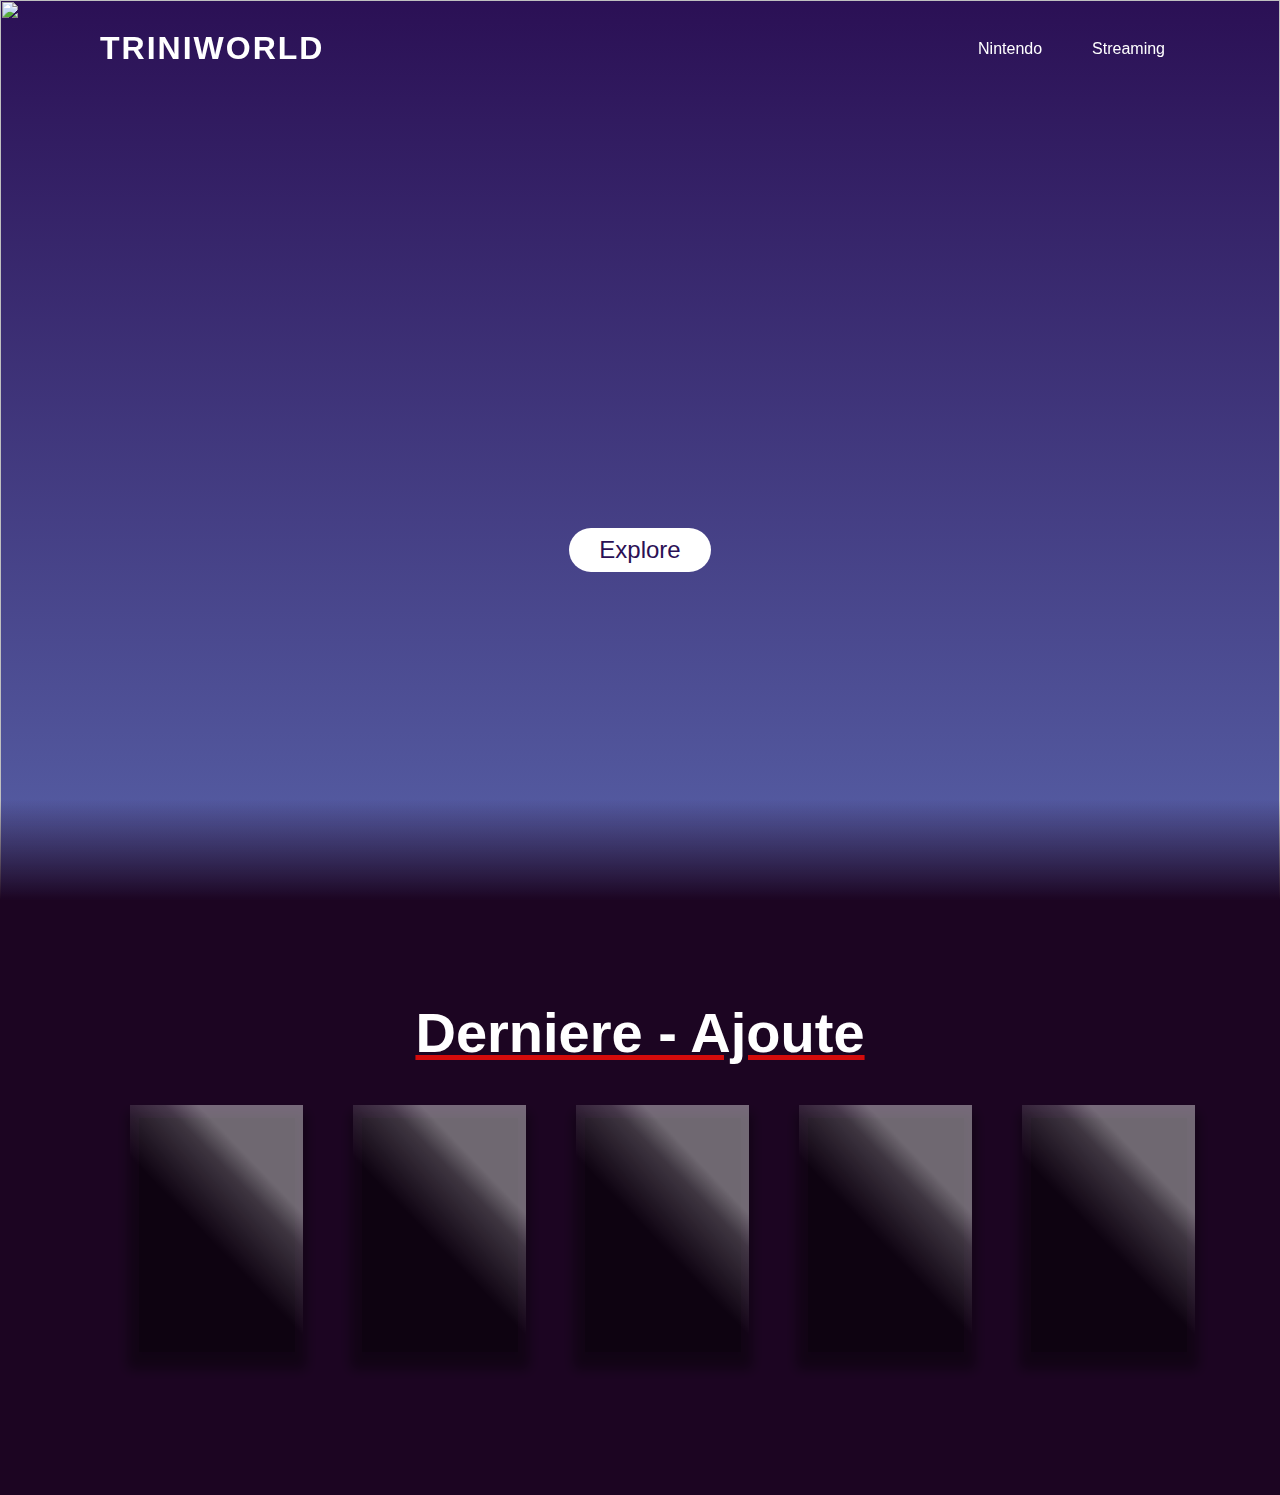
==== index.html @ 31ec0514 "Add files via upload" ====
<!DOCTYPE html>
<html lang="en">
  <head>
    <meta charset="utf-8">
    <meta name="viewport" content="width=device-width, initial-scale=1.0">
    <meta name="description" content="">
    <meta name="author" content="">

    <title>Moon</title>

    <!-- Bootstrap core CSS -->
    <link href="css/style.css" rel="stylesheet">
    
    <!--link js script-->
  </head>
  <body>
    <header>
      <a href="#" class="logo">TriniWorld<!--logo Here--></a>
      <ul>
        <!--<li><a href="#" class="active">Home</a></li>
        <li><a href="#">soon</a></li>-->
        <li><a href="yuzu.html">Nintendo</a></li>
        <li><a href="strm.html">Streaming</a></li>
      </ul>
    </header>
    <section>
      <img src="https://chenhuishing.github.io/picture/stars.png" id="stars">
      <img src="https://chenhuishing.github.io/picture/moon.png" id="moon">
      <img src="https://chenhuishing.github.io/picture/mountains_behind.png" id="mountains_behind">
      <h2 id="text"></h2>
      <a href="#sec" id="btn">Explore</a>
      <img src="https://chenhuishing.github.io/picture/mountains_front.png" id="mountains_front">
    </section>
    <div class="sec" id="sec">
      <div class = "txtcenter">
        <h2 class="lineh2">Derniere - Ajoute</h2>
        <p>
          <div class="l-container">
            <a href="https://1fichier.com/?py6t4y0080injhjzkfry">
            <div class="b-game-card">
              <div class="b-game-card__cover" style="background-image: url(https://images.igdb.com/igdb/image/upload/t_1080p/co28g1.jpg);"></div>
            </div>
            </a>
            <a href="https://file50.gofile.io/download/1110a1a5-c1c2-4f3e-bc9c-ceb19b821cf4/ARK-Survival-Ascended-SteamRIP.com.rar">
            <div class="b-game-card">
              <div class="b-game-card__cover" style="background-image: url(https://playark.com/media/2023/09/asa_logo.png);"></div>
            </div>
            </a>
            <a href="http://fs18.megadb.xyz:8080/d/5hnntsioy5vxygoid3w3hvc5hb46jnoexvbp45bzb4dkl5jvw6ps4ddhznxzv62eutdeasyt/RUST-SteamRIP.com.rar">
            <div class="b-game-card">
              <div class="b-game-card__cover" style="background-image: url(https://gmodz.ru/wp-content/uploads/2021/02/1613360746_imw512imafitimpolicyletterboximcolor000000letterboxfalse.png);"></div>
            </div>
          </a>
          <a href="https://file60.gofile.io/download/344dca2c-3aa5-4c7e-a431-ad31484229c3/GTFO-SteamRIP.com.rar">
            <div class="b-game-card">
              <div class="b-game-card__cover" style="background-image: url(https://storage.googleapis.com/gtfo-prod-v1/Webicon_903b62dba8/Webicon_903b62dba8.png);"></div>
            </div>
          </a>
          <a href="">
          <div class="b-game-card">
            <div class="b-game-card__cover" style="background-image: url(https://cdn2.steamgriddb.com/grid/31d0c3e205bd5ddb71c43e67e7015870.png);"></div>
          </div>
          </a>
        </div>
        </p>
      </div>
    </div>
    <script src="js/script.js"></script>
  </body>  
  </html>
---- css/style.css ----
@import url("https//fonts.googleapis.com/css?family=Poppins:300,400,500,600,700,800,900&dispaly=swap");
* {
  margin: 0;
  padding: 0;
  box-sizing: border-box;
  font-family: "Poppins", sans-serif;
  scroll-behavior: smooth;
}
body {
  min-height: 100vh;
  overflow-x: hidden;
  background: linear-gradient(#2b1055, #7597de);
}
header {
  position: absolute;
  top: 0;
  left: 0;
  width: 100%;
  padding: 30px 100px;
  display: flex;
  justify-content: space-between;
  align-items: center;
  z-index: 10000;
}
header .logo {
  color: #fff;
  font-weight: 700;
  text-decoration: none;
  font-size: 2em;
  text-transform: uppercase;
  letter-spacing: 2px;
}
header ul {
  display: flex;
  justify-content: center;
  align-items: center;
}
header ul li {
  list-style: none;
  margin-left: 20px;
}
header ul li a {
  text-decoration: none;
  padding: 6px 15px;
  color: #fff;
  border-radius: 20px;
}
header ul li a:hover,
header ul li a.active {
  background: #fff;
  color: #2b1055;
}
section {
  position: relative;
  width: 100%;
  height: 100vh;
  padding: 100px;
  display: flex;
  justify-content: center;
  align-items: center;
  overflow: hidden;
}
section::before {
  content: "";
  position: absolute;
  bottom: 0;
  width: 100%;
  height: 100px;
  background: linear-gradient(to top, #1c0522, transparent);
  z-index: 1000;
}
section img {
  position: absolute;
  top: 0;
  left: 0;
  width: 100%;
  height: 100%;
  object-fit: cover;
  pointer-events: none;
}
section img#moon {
  mix-blend-mode: screen;
}
section img#mountains_front {
  z-index: 10;
}
#text {
  position: absolute;
  right: -350px;
  color: #fff;
  white-space: nowrap;
  font-size: 7.5vw;
  z-index: 9;
}
#btn {
  text-decoration: none;
  display: inline-block;
  padding: 8px 30px;
  border-radius: 40px;
  background: #fff;
  color: #2b1055;
  font-size: 1.5em;
  z-index: 9;
  transform: translateY(100px);
}
.sec {
  position: relative;
  padding: 100px;
  background: #1c0522;
}
.sec h2 {
  font-size: 3.5em;
  margin-bottom: 10px;
  color: #fff;
}
.sec p {
  font-size: 1em;
  color: #fff;
}

.txtcenter{
  text-align: center;
}

.lineh2{
  text-decoration: underline;
  text-decoration-color: #d40b0b;
}





* {
  margin: 0;
  padding: 0;
  box-sizing: border-box;
}

.l-container {
  display: grid;
  grid-template-columns: repeat(6, 173px);
  grid-gap: 50px;
  width: 100%;
  max-width: 1200px;
  padding: 30px;
  text-align: center;
}
@media screen and (max-width: 760px) {
  .l-container {
    grid-template-columns: repeat(2, 1fr);
  }
}

.b-game-card {
  position: relative;
  z-index: 1;
  width: 100%;
  padding-bottom: 150%;
  perspective: 1000px;
}
.b-game-card__cover {
  position: absolute;
  z-index: 1;
  top: 0;
  left: 0;
  width: 100%;
  height: 100%;
  overflow: hidden;
  background-image: linear-gradient(120deg, #f6d365 0%, #fda085 100%);
  background-size: cover;
  perspective-origin: 50% 50%;
  transform-style: preserve-3d;
  transform-origin: top center;
  will-change: transform;
  transform: skewX(0.001deg);
  transition: transform 0.35s ease-in-out;
}
.b-game-card__cover::after {
  display: block;
  content: "";
  position: absolute;
  z-index: 100;
  top: 0;
  left: 0;
  width: 100%;
  height: 120%;
  background: linear-gradient(226deg, rgba(255, 255, 255, 0.4) 0%, rgba(255, 255, 255, 0.4) 35%, rgba(255, 255, 255, 0.2) 42%, rgba(255, 255, 255, 0) 60%);
  transform: translateY(-20%);
  will-change: transform;
  transition: transform 0.65s cubic-bezier(0.18, 0.9, 0.58, 1);
}
.b-game-card:hover .b-game-card__cover {
  transform: rotateX(7deg) translateY(-6px);
}
.b-game-card:hover .b-game-card__cover::after {
  transform: translateY(0%);
}
.b-game-card::before {
  display: block;
  content: "";
  position: absolute;
  top: 5%;
  left: 5%;
  width: 90%;
  height: 90%;
  background: rgba(0, 0, 0, 0.5);
  box-shadow: 0 6px 12px 12px rgba(0, 0, 0, 0.4);
  will-change: opacity;
  transform-origin: top center;
  transform: skewX(0.001deg);
  transition: transform 0.35s ease-in-out, opacity 0.5s ease-in-out;
}
.b-game-card:hover::before {
  opacity: 0.6;
  transform: rotateX(7deg) translateY(-6px) scale(1.05);
}
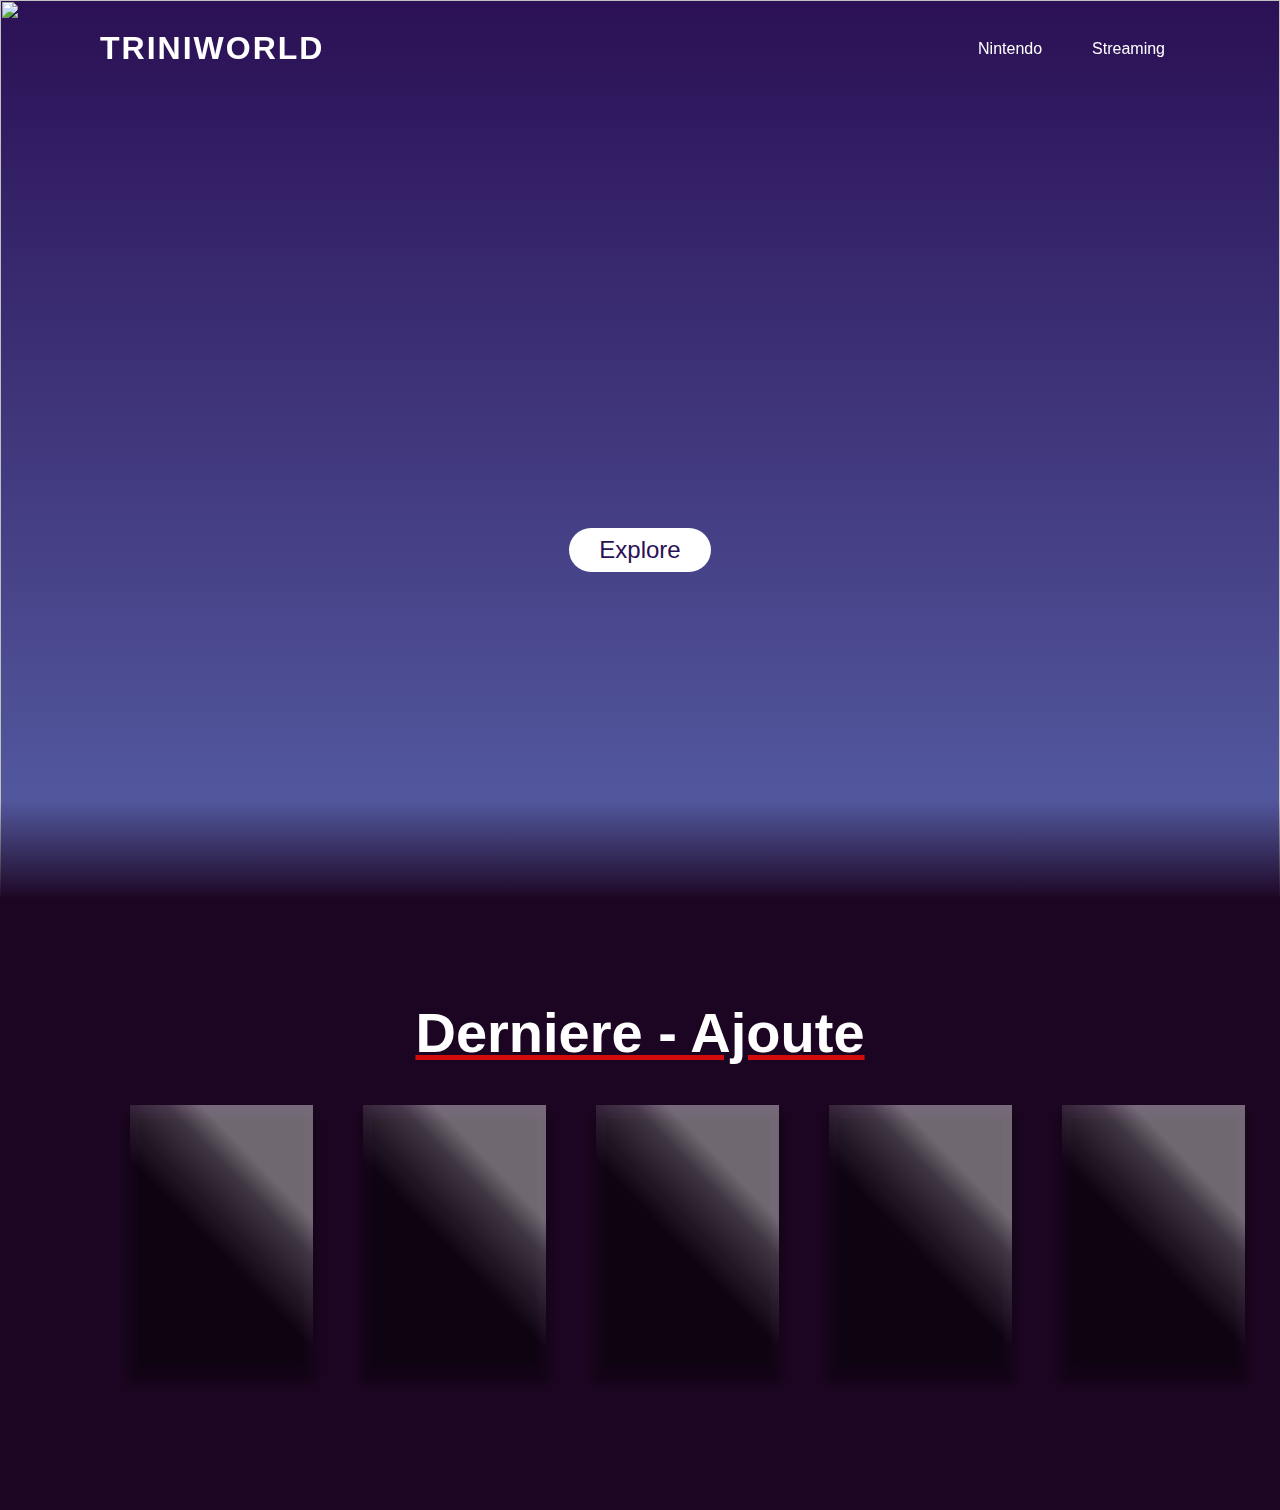
==== commit 00ff846c: "Add files via upload" ====
--- a/index.html
+++ b/index.html
@@ -56,10 +56,20 @@
               <div class="b-game-card__cover" style="background-image: url(https://storage.googleapis.com/gtfo-prod-v1/Webicon_903b62dba8/Webicon_903b62dba8.png);"></div>
             </div>
           </a>
-          <a href="">
+          <a href="https://1fichier.com/?9rvmglyy1gyfs9jpexha">
           <div class="b-game-card">
-            <div class="b-game-card__cover" style="background-image: url(https://cdn2.steamgriddb.com/grid/31d0c3e205bd5ddb71c43e67e7015870.png);"></div>
+            <div class="b-game-card__cover" style="background-image: url(https://www.palaiszelda.com/images/z5/arts/link_02.png);"></div>
           </div>
+          </a>
+          <a href="/torrents/data/[dixen18] The Long Dark">
+            <div class="b-game-card">
+              <div class="b-game-card__cover" style="background-image: url(https://cdn2.steamgriddb.com/thumb/6c0b63771a594fa3ccf4d5c6fdd15547.jpg);"></div>
+            </div>
+          </a>
+          <a href="/torrents/data/Cyberpunk 2077 [FitGirl Repack]">
+            <div class="b-game-card">
+              <div class="b-game-card__cover" style="background-image: url(https://cdn2.steamgriddb.com/thumb/4030e2eebb977639f8836aa25a293e40.jpg);"></div>
+            </div>
           </a>
         </div>
         </p>
--- a/css/style.css
+++ b/css/style.css
@@ -139,7 +139,7 @@
 
 .l-container {
   display: grid;
-  grid-template-columns: repeat(6, 173px);
+  grid-template-columns: repeat(10, 183px);
   grid-gap: 50px;
   width: 100%;
   max-width: 1200px;
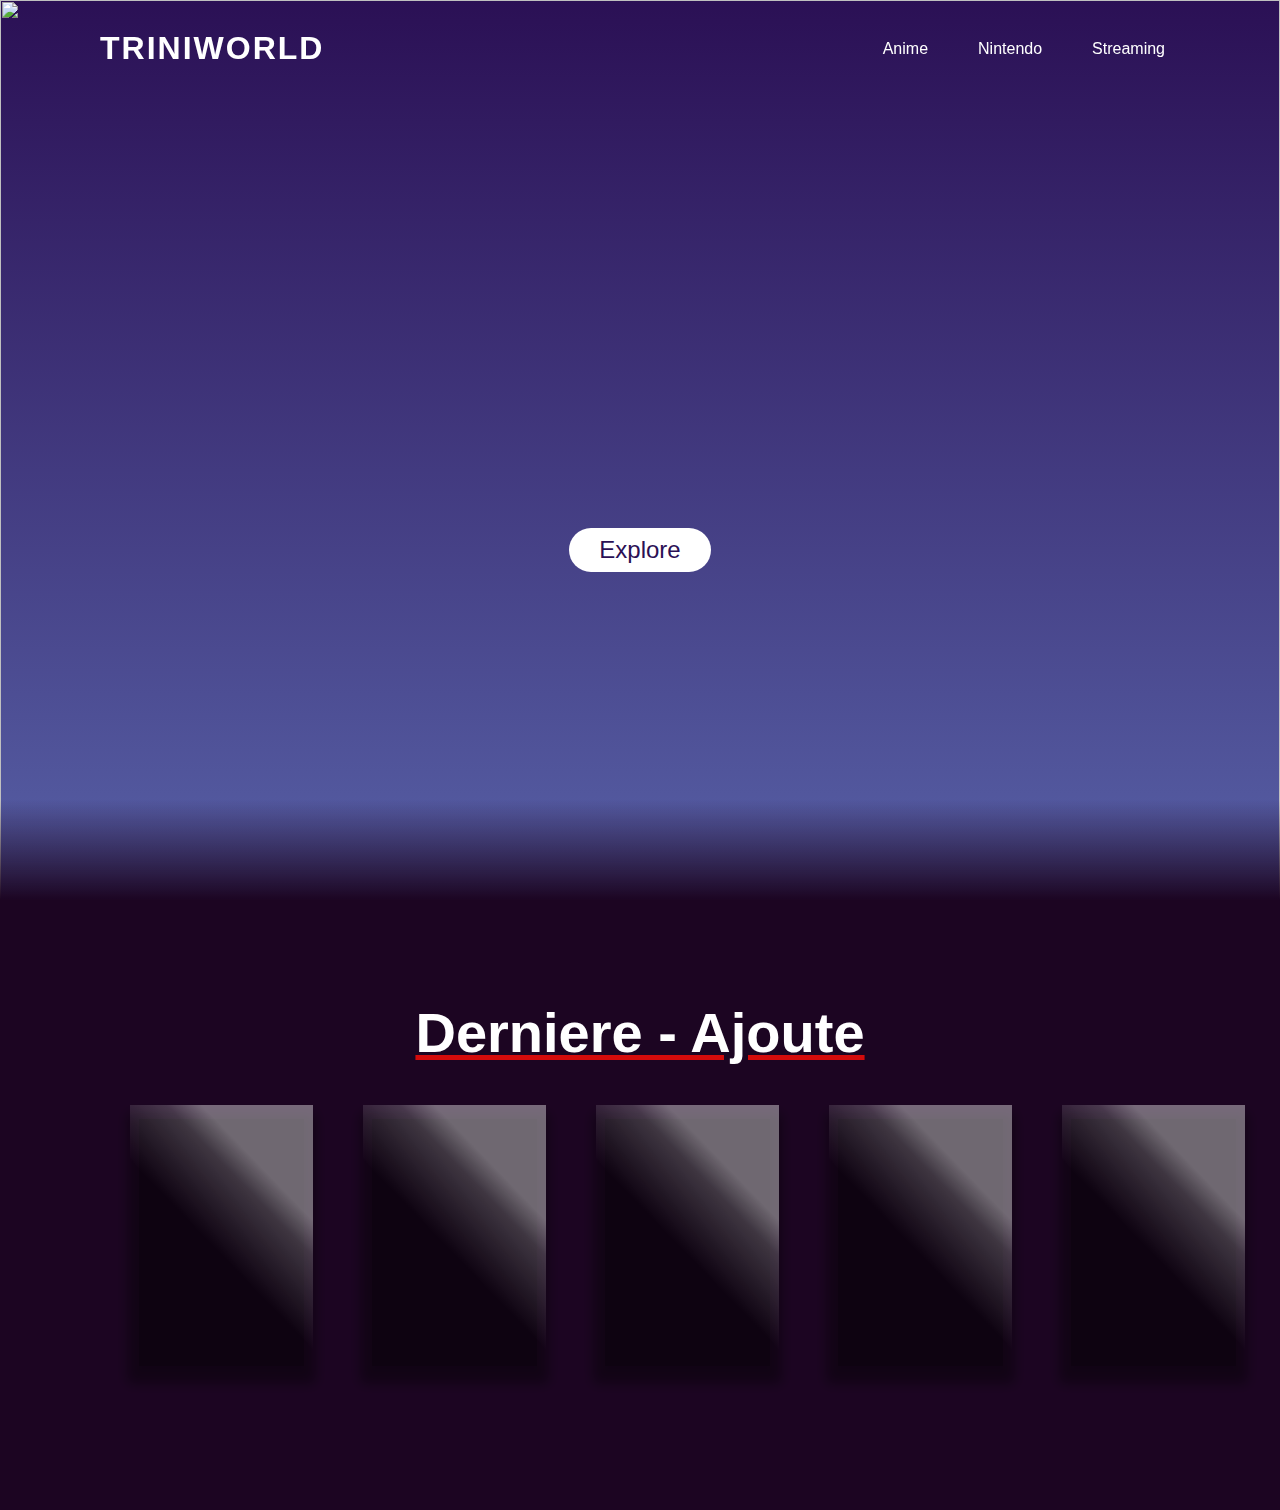
==== commit 1db73514: "Update index.html" ====
--- a/index.html
+++ b/index.html
@@ -19,8 +19,9 @@
       <ul>
         <!--<li><a href="#" class="active">Home</a></li>
         <li><a href="#">soon</a></li>-->
+        <li><a href="strm.html">Anime</a></li>
         <li><a href="yuzu.html">Nintendo</a></li>
-        <li><a href="strm.html">Streaming</a></li>
+        <li><a href="http://185.162.184.3:7012/">Streaming</a></li>
       </ul>
     </header>
     <section>
